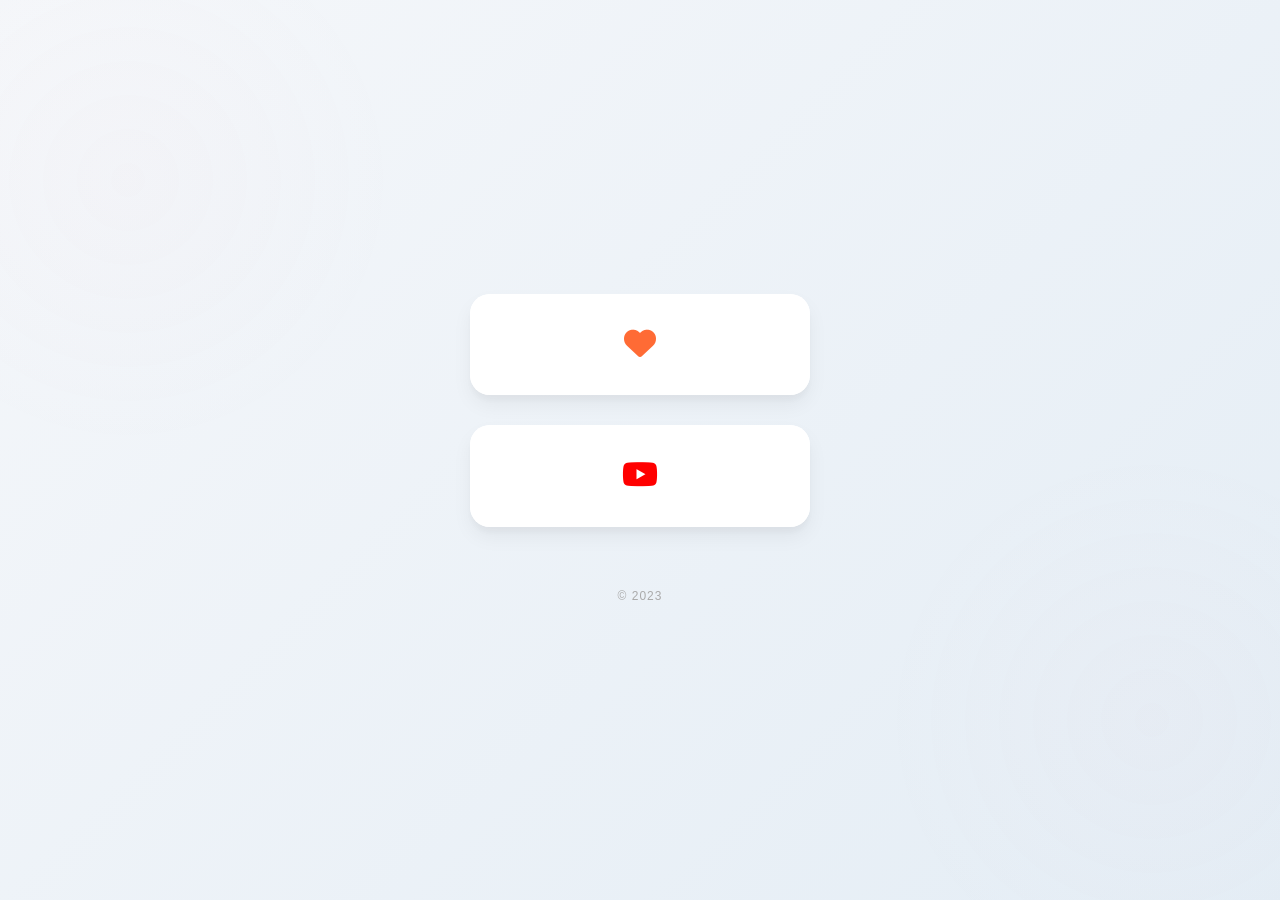
==== discord.html @ c2c050d5 "Create discord.html" ====
<!DOCTYPE html>
<html lang="id">
<head>
    <meta charset="UTF-8">
    <meta name="viewport" content="width=device-width, initial-scale=1.0">
    <title>Links</title>
    <link rel="stylesheet" href="https://cdnjs.cloudflare.com/ajax/libs/font-awesome/6.4.0/css/all.min.css">
    <style>
        * {
            margin: 0;
            padding: 0;
            box-sizing: border-box;
        }

        body {
            font-family: -apple-system, BlinkMacSystemFont, 'Segoe UI', Roboto, Oxygen, Ubuntu, sans-serif;
            background: linear-gradient(135deg, #f5f7fa 0%, #e4edf5 100%);
            color: #333;
            min-height: 100vh;
            display: flex;
            flex-direction: column;
            align-items: center;
            justify-content: center;
            padding: 20px;
            line-height: 1.6;
        }

        .container {
            max-width: 400px;
            width: 100%;
            padding: 40px 30px;
            text-align: center;
            position: relative;
        }

        /* Minimalist title if needed */
        .title {
            font-size: 18px;
            font-weight: 300;
            color: #777;
            margin-bottom: 50px;
            letter-spacing: 3px;
            text-transform: uppercase;
        }

        .links {
            display: flex;
            flex-direction: column;
            gap: 30px;
            margin-bottom: 40px;
        }

        .link-button {
            display: flex;
            align-items: center;
            justify-content: center;
            padding: 25px;
            border-radius: 20px;
            text-decoration: none;
            transition: all 0.3s cubic-bezier(0.175, 0.885, 0.32, 1.275);
            background: white;
            box-shadow: 
                0 10px 20px rgba(0, 0, 0, 0.05),
                0 6px 6px rgba(0, 0, 0, 0.03),
                inset 0 0 0 1px rgba(255, 255, 255, 0.8);
            border: none;
            cursor: pointer;
            position: relative;
            overflow: hidden;
        }

        .link-button::before {
            content: '';
            position: absolute;
            top: 0;
            left: 0;
            width: 100%;
            height: 100%;
            background: linear-gradient(135deg, rgba(255,255,255,0.4) 0%, rgba(255,255,255,0) 100%);
            opacity: 0;
            transition: opacity 0.3s ease;
        }

        .link-button:hover::before {
            opacity: 1;
        }

        .link-button:hover {
            transform: translateY(-8px);
            box-shadow: 
                0 20px 40px rgba(0, 0, 0, 0.1),
                0 10px 10px rgba(0, 0, 0, 0.05),
                inset 0 0 0 1px rgba(255, 255, 255, 0.9);
        }

        .link-icon {
            font-size: 32px;
            transition: all 0.3s ease;
        }

        .link-button:hover .link-icon {
            transform: scale(1.2);
        }

        /* Specific colors for each button */
        .saweria {
            color: #ff6b35;
        }

        .youtube {
            color: #ff0000;
        }

        /* Minimalist footer */
        footer {
            margin-top: 60px;
            text-align: center;
            color: #aaa;
            font-size: 12px;
            letter-spacing: 1px;
            font-weight: 300;
        }

        /* Responsive design */
        @media (max-width: 500px) {
            .container {
                padding: 30px 20px;
            }
            
            .link-button {
                padding: 22px;
            }
            
            .link-icon {
                font-size: 28px;
            }
        }

        /* Minimal animation for page load */
        @keyframes fadeIn {
            from {
                opacity: 0;
                transform: translateY(20px);
            }
            to {
                opacity: 1;
                transform: translateY(0);
            }
        }

        .link-button, footer {
            animation: fadeIn 0.6s ease forwards;
            opacity: 0;
        }

        .link-button:nth-child(1) { animation-delay: 0.1s; }
        .link-button:nth-child(2) { animation-delay: 0.2s; }
        footer { animation-delay: 0.3s; }

        /* Simple hover effect for buttons */
        .link-button:active {
            transform: translateY(-4px);
        }

        /* Optional: Very subtle background pattern */
        .bg-pattern {
            position: fixed;
            top: 0;
            left: 0;
            width: 100%;
            height: 100%;
            background-image: 
                radial-gradient(circle at 10% 20%, rgba(255, 182, 193, 0.03) 0%, transparent 20%),
                radial-gradient(circle at 90% 80%, rgba(255, 182, 193, 0.03) 0%, transparent 20%);
            z-index: -1;
            pointer-events: none;
        }

        /* Mode gelap */
        @media (prefers-color-scheme: dark) {
            body {
                background: linear-gradient(135deg, #1a1a2e 0%, #16213e 100%);
                color: #f0f0f0;
            }
            
            .link-button {
                background: rgba(30, 30, 46, 0.8);
                box-shadow: 
                    0 10px 20px rgba(0, 0, 0, 0.2),
                    0 6px 6px rgba(0, 0, 0, 0.1),
                    inset 0 0 0 1px rgba(255, 255, 255, 0.05);
            }
            
            .link-button:hover {
                box-shadow: 
                    0 20px 40px rgba(0, 0, 0, 0.3),
                    0 10px 10px rgba(0, 0, 0, 0.2),
                    inset 0 0 0 1px rgba(255, 255, 255, 0.08);
            }
            
            .bg-pattern {
                background-image: 
                    radial-gradient(circle at 10% 20%, rgba(108, 92, 231, 0.05) 0%, transparent 20%),
                    radial-gradient(circle at 90% 80%, rgba(108, 92, 231, 0.05) 0%, transparent 20%);
            }
            
            footer {
                color: #777;
            }
        }
    </style>
</head>
<body>
    <!-- Background pattern yang sangat subtle -->
    <div class="bg-pattern"></div>
    
    <div class="container">
        <!-- Tidak ada title jika tidak diperlukan -->
        <!-- <h1 class="title">Links</h1> -->
        
        <div class="links">
            <a href="https://saweria.co" target="_blank" class="link-button saweria">
                <div class="link-icon">
                    <i class="fas fa-heart"></i>
                </div>
            </a>
            
            <a href="https://youtube.com" target="_blank" class="link-button youtube">
                <div class="link-icon">
                    <i class="fab fa-youtube"></i>
                </div>
            </a>
        </div>
        
        <footer>
            <p>© 2023</p>
        </footer>
    </div>

    <script>
        // Interaksi minimal untuk tombol
        document.addEventListener('DOMContentLoaded', function() {
            const buttons = document.querySelectorAll('.link-button');
            
            buttons.forEach(button => {
                button.addEventListener('click', function(e) {
                    // Efek tekan
                    this.style.transform = 'translateY(-4px) scale(0.98)';
                    
                    // Kembalikan setelah 150ms
                    setTimeout(() => {
                        this.style.transform = 'translateY(-8px)';
                    }, 150);
                    
                    // Buka link setelah delay kecil
                    setTimeout(() => {
                        window.open(this.href, '_blank');
                    }, 200);
                });
                
                // Efek hover untuk ikon
                button.addEventListener('mouseenter', function() {
                    const icon = this.querySelector('.link-icon');
                    icon.style.transform = 'scale(1.2)';
                });
                
                button.addEventListener('mouseleave', function() {
                    const icon = this.querySelector('.link-icon');
                    if (!this.classList.contains('clicked')) {
                        icon.style.transform = 'scale(1)';
                    }
                });
            });
            
            // Animasi muncul bertahap
            const elements = document.querySelectorAll('.link-button, footer');
            
            setTimeout(() => {
                elements.forEach(el => {
                    el.style.opacity = '1';
                    el.style.transform = 'translateY(0)';
                });
            }, 100);
            
            // Efek ripple sederhana
            buttons.forEach(button => {
                button.addEventListener('click', function(e) {
                    // Buat lingkaran ripple
                    const circle = document.createElement('span');
                    const rect = this.getBoundingClientRect();
                    const size = Math.max(rect.width, rect.height);
                    const x = e.clientX - rect.left - size / 2;
                    const y = e.clientY - rect.top - size / 2;
                    
                    circle.style.cssText = `
                        position: absolute;
                        border-radius: 50%;
                        background: rgba(255, 255, 255, 0.3);
                        transform: scale(0);
                        animation: ripple 0.6s linear;
                        width: ${size}px;
                        height: ${size}px;
                        top: ${y}px;
                        left: ${x}px;
                        pointer-events: none;
                    `;
                    
                    this.appendChild(circle);
                    
                    setTimeout(() => {
                        circle.remove();
                    }, 600);
                });
            });
            
            // Tambahkan animasi ripple ke stylesheet
            const style = document.createElement('style');
            style.textContent = `
                @keyframes ripple {
                    to {
                        transform: scale(4);
                        opacity: 0;
                    }
                }
            `;
            document.head.appendChild(style);
        });
    </script>
</body>
</html>
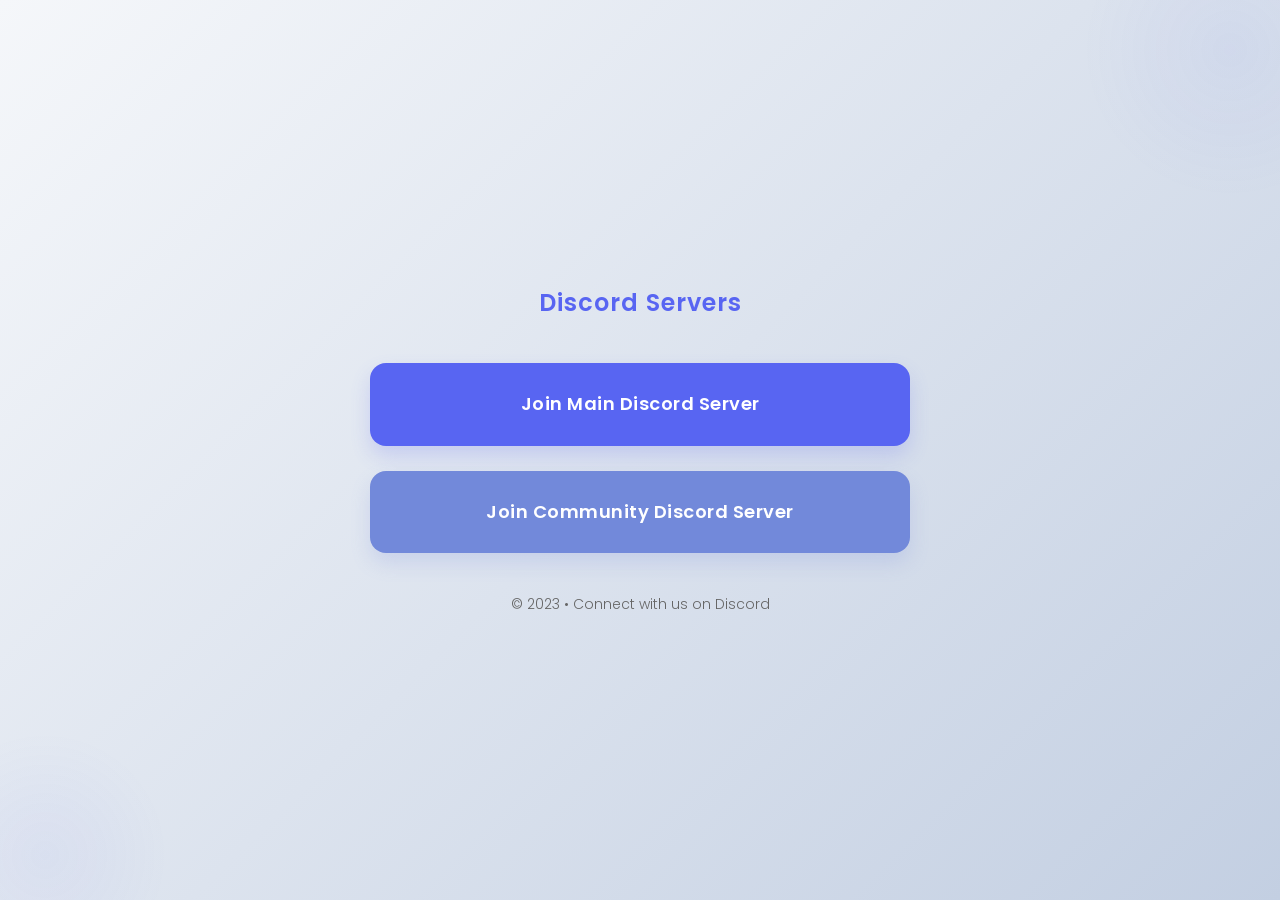
==== commit 299fcac7: "Update discord.html" ====
--- a/discord.html
+++ b/discord.html
@@ -3,8 +3,8 @@
 <head>
     <meta charset="UTF-8">
     <meta name="viewport" content="width=device-width, initial-scale=1.0">
-    <title>Links</title>
-    <link rel="stylesheet" href="https://cdnjs.cloudflare.com/ajax/libs/font-awesome/6.4.0/css/all.min.css">
+    <title>Discord Links</title>
+    <link href="https://fonts.googleapis.com/css2?family=Poppins:wght@300;400;500;600;700&display=swap" rel="stylesheet">
     <style>
         * {
             margin: 0;
@@ -13,8 +13,8 @@
         }
 
         body {
-            font-family: -apple-system, BlinkMacSystemFont, 'Segoe UI', Roboto, Oxygen, Ubuntu, sans-serif;
-            background: linear-gradient(135deg, #f5f7fa 0%, #e4edf5 100%);
+            font-family: 'Poppins', sans-serif;
+            background: linear-gradient(135deg, #f5f7fa 0%, #c3cfe2 100%);
             color: #333;
             min-height: 100vh;
             display: flex;
@@ -26,121 +26,99 @@
         }
 
         .container {
-            max-width: 400px;
+            max-width: 600px;
             width: 100%;
             padding: 40px 30px;
             text-align: center;
             position: relative;
         }
 
-        /* Minimalist title if needed */
         .title {
-            font-size: 18px;
-            font-weight: 300;
-            color: #777;
-            margin-bottom: 50px;
-            letter-spacing: 3px;
-            text-transform: uppercase;
+            font-size: 24px;
+            font-weight: 600;
+            color: #5865f2;
+            margin-bottom: 40px;
+            letter-spacing: 1px;
         }
 
         .links {
             display: flex;
             flex-direction: column;
-            gap: 30px;
+            gap: 25px;
             margin-bottom: 40px;
         }
 
-        .link-button {
+        .discord-button {
             display: flex;
             align-items: center;
             justify-content: center;
-            padding: 25px;
-            border-radius: 20px;
+            padding: 25px 30px;
+            border-radius: 16px;
             text-decoration: none;
-            transition: all 0.3s cubic-bezier(0.175, 0.885, 0.32, 1.275);
-            background: white;
-            box-shadow: 
-                0 10px 20px rgba(0, 0, 0, 0.05),
-                0 6px 6px rgba(0, 0, 0, 0.03),
-                inset 0 0 0 1px rgba(255, 255, 255, 0.8);
-            border: none;
+            color: white;
+            font-weight: 600;
+            font-size: 18px;
+            transition: all 0.4s cubic-bezier(0.175, 0.885, 0.32, 1.275);
+            background: #5865f2;
+            box-shadow: 0 10px 20px rgba(88, 101, 242, 0.2);
+            border: 2px solid transparent;
             cursor: pointer;
             position: relative;
             overflow: hidden;
-        }
-
-        .link-button::before {
+            letter-spacing: 0.5px;
+        }
+
+        .discord-button::before {
             content: '';
             position: absolute;
             top: 0;
             left: 0;
             width: 100%;
             height: 100%;
-            background: linear-gradient(135deg, rgba(255,255,255,0.4) 0%, rgba(255,255,255,0) 100%);
+            background: linear-gradient(135deg, rgba(255,255,255,0.1) 0%, rgba(255,255,255,0) 100%);
             opacity: 0;
-            transition: opacity 0.3s ease;
-        }
-
-        .link-button:hover::before {
+            transition: opacity 0.4s ease;
+        }
+
+        .discord-button:hover::before {
             opacity: 1;
         }
 
-        .link-button:hover {
+        .discord-button:hover {
             transform: translateY(-8px);
-            box-shadow: 
-                0 20px 40px rgba(0, 0, 0, 0.1),
-                0 10px 10px rgba(0, 0, 0, 0.05),
-                inset 0 0 0 1px rgba(255, 255, 255, 0.9);
-        }
-
-        .link-icon {
-            font-size: 32px;
-            transition: all 0.3s ease;
-        }
-
-        .link-button:hover .link-icon {
-            transform: scale(1.2);
-        }
-
-        /* Specific colors for each button */
-        .saweria {
-            color: #ff6b35;
-        }
-
-        .youtube {
-            color: #ff0000;
-        }
-
-        /* Minimalist footer */
+            box-shadow: 0 20px 40px rgba(88, 101, 242, 0.3);
+            border-color: rgba(255, 255, 255, 0.3);
+            background: #4752c4;
+        }
+
+        .discord-button:active {
+            transform: translateY(-4px);
+        }
+
         footer {
-            margin-top: 60px;
+            margin-top: 40px;
             text-align: center;
-            color: #aaa;
-            font-size: 12px;
-            letter-spacing: 1px;
+            color: #666;
+            font-size: 14px;
             font-weight: 300;
         }
 
-        /* Responsive design */
-        @media (max-width: 500px) {
-            .container {
-                padding: 30px 20px;
-            }
-            
-            .link-button {
-                padding: 22px;
-            }
-            
-            .link-icon {
-                font-size: 28px;
-            }
-        }
-
-        /* Minimal animation for page load */
-        @keyframes fadeIn {
+        /* Variasi warna untuk tombol kedua */
+        .discord-button.secondary {
+            background: #7289da;
+            box-shadow: 0 10px 20px rgba(114, 137, 218, 0.2);
+        }
+
+        .discord-button.secondary:hover {
+            background: #5c73c4;
+            box-shadow: 0 20px 40px rgba(114, 137, 218, 0.3);
+        }
+
+        /* Animasi untuk elemen */
+        @keyframes fadeInUp {
             from {
                 opacity: 0;
-                transform: translateY(20px);
+                transform: translateY(30px);
             }
             to {
                 opacity: 1;
@@ -148,32 +126,45 @@
             }
         }
 
-        .link-button, footer {
-            animation: fadeIn 0.6s ease forwards;
+        .title, .discord-button, footer {
+            animation: fadeInUp 0.6s ease forwards;
             opacity: 0;
         }
 
-        .link-button:nth-child(1) { animation-delay: 0.1s; }
-        .link-button:nth-child(2) { animation-delay: 0.2s; }
+        .discord-button:nth-child(1) { animation-delay: 0.1s; }
+        .discord-button:nth-child(2) { animation-delay: 0.2s; }
         footer { animation-delay: 0.3s; }
 
-        /* Simple hover effect for buttons */
-        .link-button:active {
-            transform: translateY(-4px);
-        }
-
-        /* Optional: Very subtle background pattern */
-        .bg-pattern {
-            position: fixed;
-            top: 0;
-            left: 0;
-            width: 100%;
-            height: 100%;
-            background-image: 
-                radial-gradient(circle at 10% 20%, rgba(255, 182, 193, 0.03) 0%, transparent 20%),
-                radial-gradient(circle at 90% 80%, rgba(255, 182, 193, 0.03) 0%, transparent 20%);
-            z-index: -1;
-            pointer-events: none;
+        /* Responsive design */
+        @media (max-width: 600px) {
+            .container {
+                padding: 30px 20px;
+            }
+            
+            .title {
+                font-size: 22px;
+                margin-bottom: 30px;
+            }
+            
+            .discord-button {
+                padding: 22px 25px;
+                font-size: 17px;
+            }
+        }
+
+        @media (max-width: 400px) {
+            .container {
+                padding: 25px 15px;
+            }
+            
+            .title {
+                font-size: 20px;
+            }
+            
+            .discord-button {
+                padding: 20px;
+                font-size: 16px;
+            }
         }
 
         /* Mode gelap */
@@ -183,69 +174,123 @@
                 color: #f0f0f0;
             }
             
-            .link-button {
-                background: rgba(30, 30, 46, 0.8);
-                box-shadow: 
-                    0 10px 20px rgba(0, 0, 0, 0.2),
-                    0 6px 6px rgba(0, 0, 0, 0.1),
-                    inset 0 0 0 1px rgba(255, 255, 255, 0.05);
-            }
-            
-            .link-button:hover {
-                box-shadow: 
-                    0 20px 40px rgba(0, 0, 0, 0.3),
-                    0 10px 10px rgba(0, 0, 0, 0.2),
-                    inset 0 0 0 1px rgba(255, 255, 255, 0.08);
-            }
-            
-            .bg-pattern {
-                background-image: 
-                    radial-gradient(circle at 10% 20%, rgba(108, 92, 231, 0.05) 0%, transparent 20%),
-                    radial-gradient(circle at 90% 80%, rgba(108, 92, 231, 0.05) 0%, transparent 20%);
+            .title {
+                color: #7289da;
+            }
+            
+            .discord-button {
+                background: #5865f2;
+            }
+            
+            .discord-button:hover {
+                background: #4752c4;
+            }
+            
+            .discord-button.secondary {
+                background: #7289da;
+            }
+            
+            .discord-button.secondary:hover {
+                background: #5c73c4;
             }
             
             footer {
-                color: #777;
-            }
+                color: #aaa;
+            }
+        }
+
+        /* Efek ripple untuk tombol */
+        .ripple {
+            position: absolute;
+            border-radius: 50%;
+            background: rgba(255, 255, 255, 0.4);
+            transform: scale(0);
+            animation: rippleEffect 0.6s linear;
+            pointer-events: none;
+        }
+
+        @keyframes rippleEffect {
+            to {
+                transform: scale(4);
+                opacity: 0;
+            }
+        }
+
+        /* Dekorasi minimal di background */
+        .bg-circle {
+            position: fixed;
+            border-radius: 50%;
+            background: radial-gradient(circle, rgba(88, 101, 242, 0.05) 0%, rgba(88, 101, 242, 0) 70%);
+            z-index: -1;
+        }
+
+        .bg-circle:nth-child(1) {
+            width: 300px;
+            height: 300px;
+            top: -100px;
+            right: -100px;
+        }
+
+        .bg-circle:nth-child(2) {
+            width: 250px;
+            height: 250px;
+            bottom: -80px;
+            left: -80px;
         }
     </style>
 </head>
 <body>
-    <!-- Background pattern yang sangat subtle -->
-    <div class="bg-pattern"></div>
+    <!-- Dekorasi background minimal -->
+    <div class="bg-circle"></div>
+    <div class="bg-circle"></div>
     
     <div class="container">
-        <!-- Tidak ada title jika tidak diperlukan -->
-        <!-- <h1 class="title">Links</h1> -->
+        <h1 class="title">Discord Servers</h1>
         
         <div class="links">
-            <a href="https://saweria.co" target="_blank" class="link-button saweria">
-                <div class="link-icon">
-                    <i class="fas fa-heart"></i>
-                </div>
+            <a href="https://discord.com" target="_blank" class="discord-button">
+                Join Main Discord Server
             </a>
             
-            <a href="https://youtube.com" target="_blank" class="link-button youtube">
-                <div class="link-icon">
-                    <i class="fab fa-youtube"></i>
-                </div>
+            <a href="https://discord.com" target="_blank" class="discord-button secondary">
+                Join Community Discord Server
             </a>
         </div>
         
         <footer>
-            <p>© 2023</p>
+            <p>© 2023 • Connect with us on Discord</p>
         </footer>
     </div>
 
     <script>
-        // Interaksi minimal untuk tombol
+        // Efek ripple untuk tombol
         document.addEventListener('DOMContentLoaded', function() {
-            const buttons = document.querySelectorAll('.link-button');
+            const buttons = document.querySelectorAll('.discord-button');
             
             buttons.forEach(button => {
                 button.addEventListener('click', function(e) {
+                    // Buat efek ripple
+                    const ripple = document.createElement('span');
+                    const rect = this.getBoundingClientRect();
+                    const size = Math.max(rect.width, rect.height);
+                    const x = e.clientX - rect.left - size / 2;
+                    const y = e.clientY - rect.top - size / 2;
+                    
+                    ripple.classList.add('ripple');
+                    ripple.style.width = `${size}px`;
+                    ripple.style.height = `${size}px`;
+                    ripple.style.top = `${y}px`;
+                    ripple.style.left = `${x}px`;
+                    
+                    this.appendChild(ripple);
+                    
+                    // Hapus ripple setelah animasi selesai
+                    setTimeout(() => {
+                        ripple.remove();
+                    }, 600);
+                    
                     // Efek tekan
-                    this.style.transform = 'translateY(-4px) scale(0.98)';
+                    this.style.transform = 'translateY(-4px)';
                     
                     // Kembalikan setelah 150ms
                     setTimeout(() => {
@@ -255,25 +300,23 @@
                     // Buka link setelah delay kecil
                     setTimeout(() => {
                         window.open(this.href, '_blank');
-                    }, 200);
+                    }, 300);
                 });
                 
-                // Efek hover untuk ikon
+                // Efek hover
                 button.addEventListener('mouseenter', function() {
-                    const icon = this.querySelector('.link-icon');
-                    icon.style.transform = 'scale(1.2)';
+                    this.style.transform = 'translateY(-8px)';
                 });
                 
                 button.addEventListener('mouseleave', function() {
-                    const icon = this.querySelector('.link-icon');
                     if (!this.classList.contains('clicked')) {
-                        icon.style.transform = 'scale(1)';
+                        this.style.transform = 'translateY(0)';
                     }
                 });
             });
             
             // Animasi muncul bertahap
-            const elements = document.querySelectorAll('.link-button, footer');
+            const elements = document.querySelectorAll('.title, .discord-button, footer');
             
             setTimeout(() => {
                 elements.forEach(el => {
@@ -281,49 +324,6 @@
                     el.style.transform = 'translateY(0)';
                 });
             }, 100);
-            
-            // Efek ripple sederhana
-            buttons.forEach(button => {
-                button.addEventListener('click', function(e) {
-                    // Buat lingkaran ripple
-                    const circle = document.createElement('span');
-                    const rect = this.getBoundingClientRect();
-                    const size = Math.max(rect.width, rect.height);
-                    const x = e.clientX - rect.left - size / 2;
-                    const y = e.clientY - rect.top - size / 2;
-                    
-                    circle.style.cssText = `
-                        position: absolute;
-                        border-radius: 50%;
-                        background: rgba(255, 255, 255, 0.3);
-                        transform: scale(0);
-                        animation: ripple 0.6s linear;
-                        width: ${size}px;
-                        height: ${size}px;
-                        top: ${y}px;
-                        left: ${x}px;
-                        pointer-events: none;
-                    `;
-                    
-                    this.appendChild(circle);
-                    
-                    setTimeout(() => {
-                        circle.remove();
-                    }, 600);
-                });
-            });
-            
-            // Tambahkan animasi ripple ke stylesheet
-            const style = document.createElement('style');
-            style.textContent = `
-                @keyframes ripple {
-                    to {
-                        transform: scale(4);
-                        opacity: 0;
-                    }
-                }
-            `;
-            document.head.appendChild(style);
         });
     </script>
 </body>
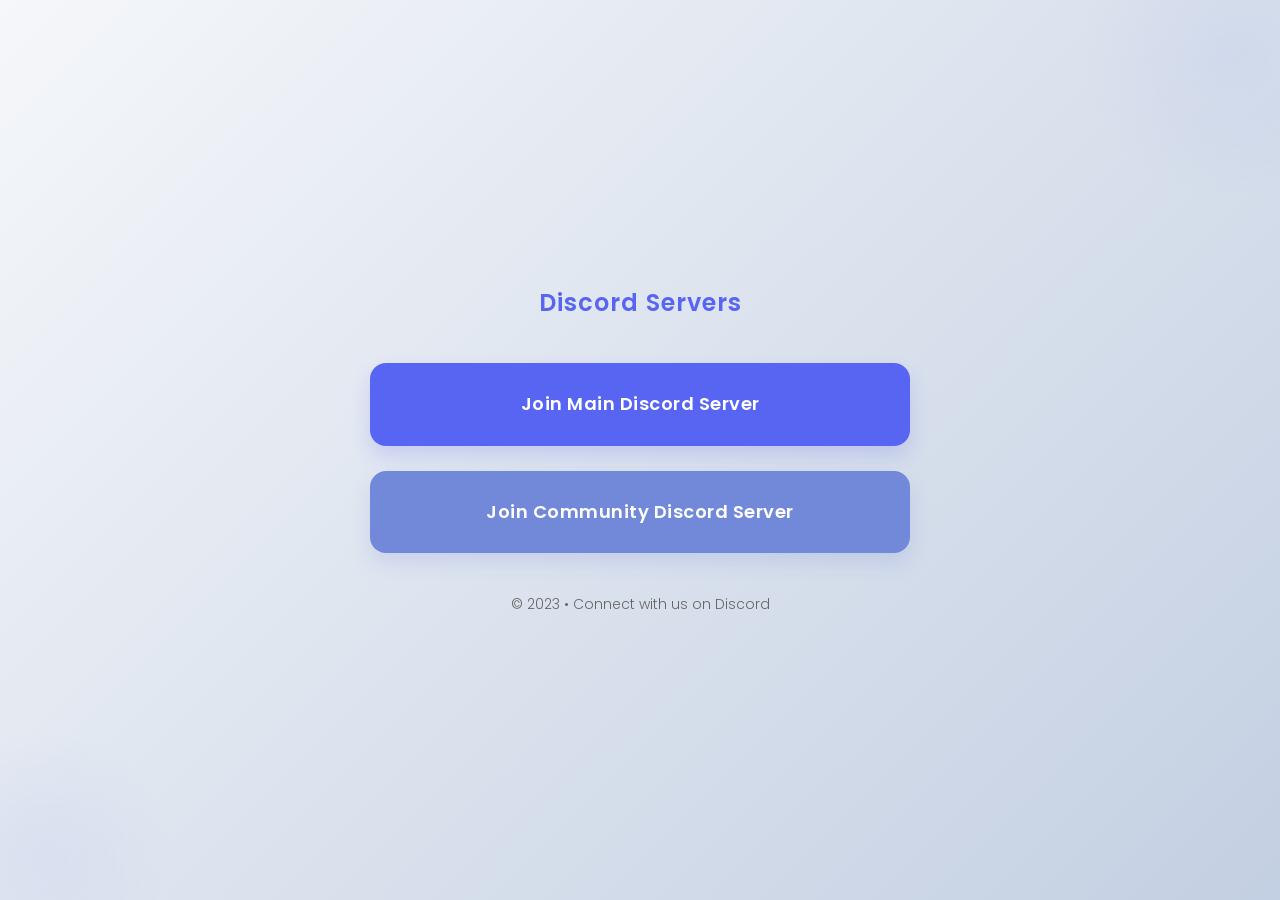
==== commit 67f95d67: "Update discord.html" ====
--- a/discord.html
+++ b/discord.html
@@ -3,7 +3,7 @@
 <head>
     <meta charset="UTF-8">
     <meta name="viewport" content="width=device-width, initial-scale=1.0">
-    <title>Discord Links</title>
+    <title>onouS Discords</title>
     <link href="https://fonts.googleapis.com/css2?family=Poppins:wght@300;400;500;600;700&display=swap" rel="stylesheet">
     <style>
         * {
@@ -248,11 +248,11 @@
         <h1 class="title">Discord Servers</h1>
         
         <div class="links">
-            <a href="https://discord.com" target="_blank" class="discord-button">
+            <a href="https://discord.gg/zju7SwcpPm" target="_blank" class="discord-button">
                 Join Main Discord Server
             </a>
             
-            <a href="https://discord.com" target="_blank" class="discord-button secondary">
+            <a href="https://discord.gg/zju7SwcpPm" target="_blank" class="discord-button secondary">
                 Join Community Discord Server
             </a>
         </div>
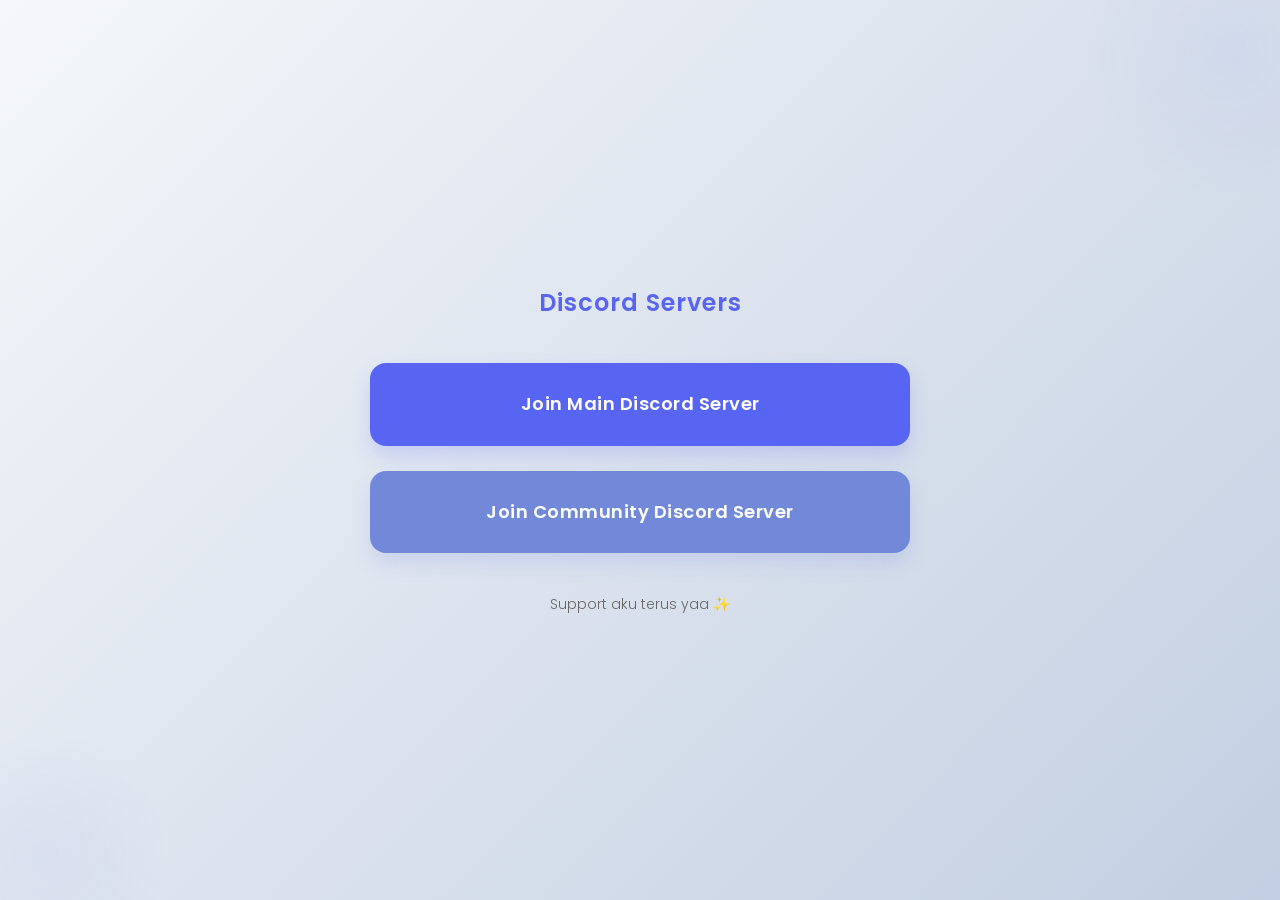
==== commit 6da24603: "Update discord.html" ====
--- a/discord.html
+++ b/discord.html
@@ -258,7 +258,7 @@
         </div>
         
         <footer>
-            <p>© 2023 • Connect with us on Discord</p>
+            <p>Support aku terus yaa ✨</p>
         </footer>
     </div>
 
